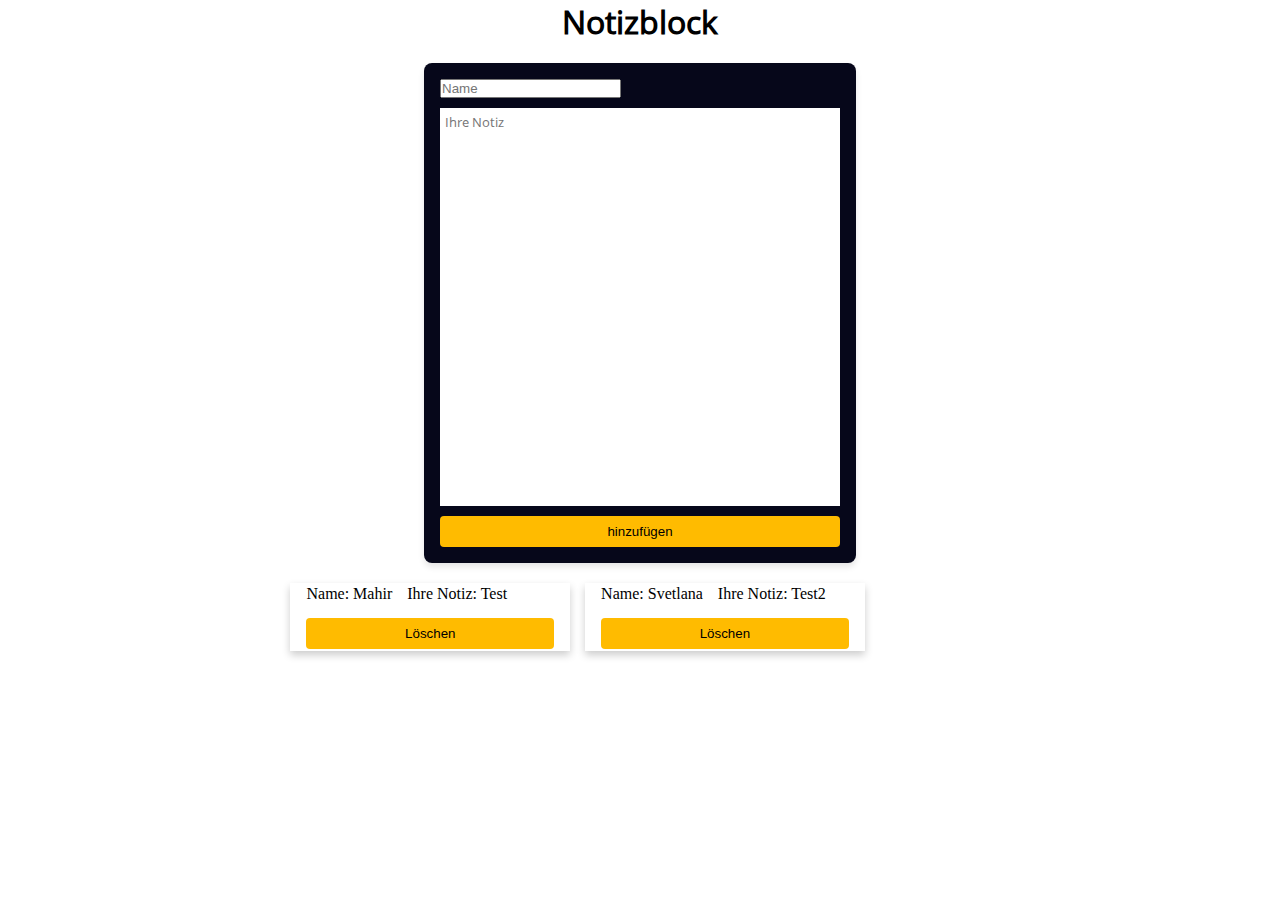
==== index.html @ 652a1533 "Container entfernt" ====
<!DOCTYPE html>
<html lang="en">
<head>
    <meta charset="UTF-8" />
    <meta name="viewport" content="width=device-width, initial-scale=1.0" />
    <link rel="stylesheet" href="styles.css" />
    <script src="script.js"></script>
    <title>Notizblock</title>
</head>
<body>
    <div data-include="templates/header.html"></div>

    <div class="card textarea">
        <input placeholder="Name" id="name" rows="2" cols="30" />
        <textarea
            class="input-box-title"
            oninput="autoResizeTextarea(this)"
            placeholder="Ihre Notiz"
            id="note"
            rows="25"
            cols="300"
        ></textarea>
        <button type="submit" onclick="addYourNotes()">hinzufügen</button>
    </div>

    <div id="content" class="note"></div>
</body>
</html>
---- styles.css ----
* {
    margin: 0;
    padding: 0;
    box-sizing: border-box;
}
body {
    display: flex;
    flex-direction: column;
    align-items: center;
}
@font-face {
    font-family: "OpenSans";
    font-style: normal;
    font-weight: 300;
    src: url(./open-sans/OpenSans-Regular.ttf);
}

h1 {
    font-family: "OpenSans";
    display: flex;
    justify-content: center;
}

textarea {
    width: 100%;
    border: none;
    outline: none;
    resize: none;
    box-sizing: border-box;
    margin-top: 10px;
}

input[type="text"],
textarea {
    font-family: "OpenSans";
    margin-bottom: 10px;
    padding: 5px;
    width: 400px;
}

.card {
    display: flex;
    flex-direction: column;
    align-items: flex-start;
    height: 500px;

    background-color: #06071a;
    box-shadow: 0 4px 6px rgba(2, 0, 0, 0.1);
    border-radius: 8px;
    padding: 16px;
    max-width: 500px;
    margin: 20px;
}

button {
    display: flex;
    justify-content: center;
    align-items: center;
    width: 100%;
    background-color: #ffbb00;
    color: #000;
    border: none;
    padding: 8px 16px;
    cursor: pointer;
    border-radius: 4px;
}

button:hover {
    background-color: #ffcc40;
}

.cardNote {
    box-shadow: 0 4px 8px 0 rgba(0,0,0,0.2);
    transition: 0.3s;
    width: 40%;
    display: flex;
    flex-wrap: wrap;
    gap: 15px;
  }
  
  .cardNote:hover {
    box-shadow: 0 8px 16px 0 rgba(0,0,0,0.2);
  }
  
  .container {
    padding: 2px 16px;
  }

  .note {
    display: flex;
    gap: 15px;
}
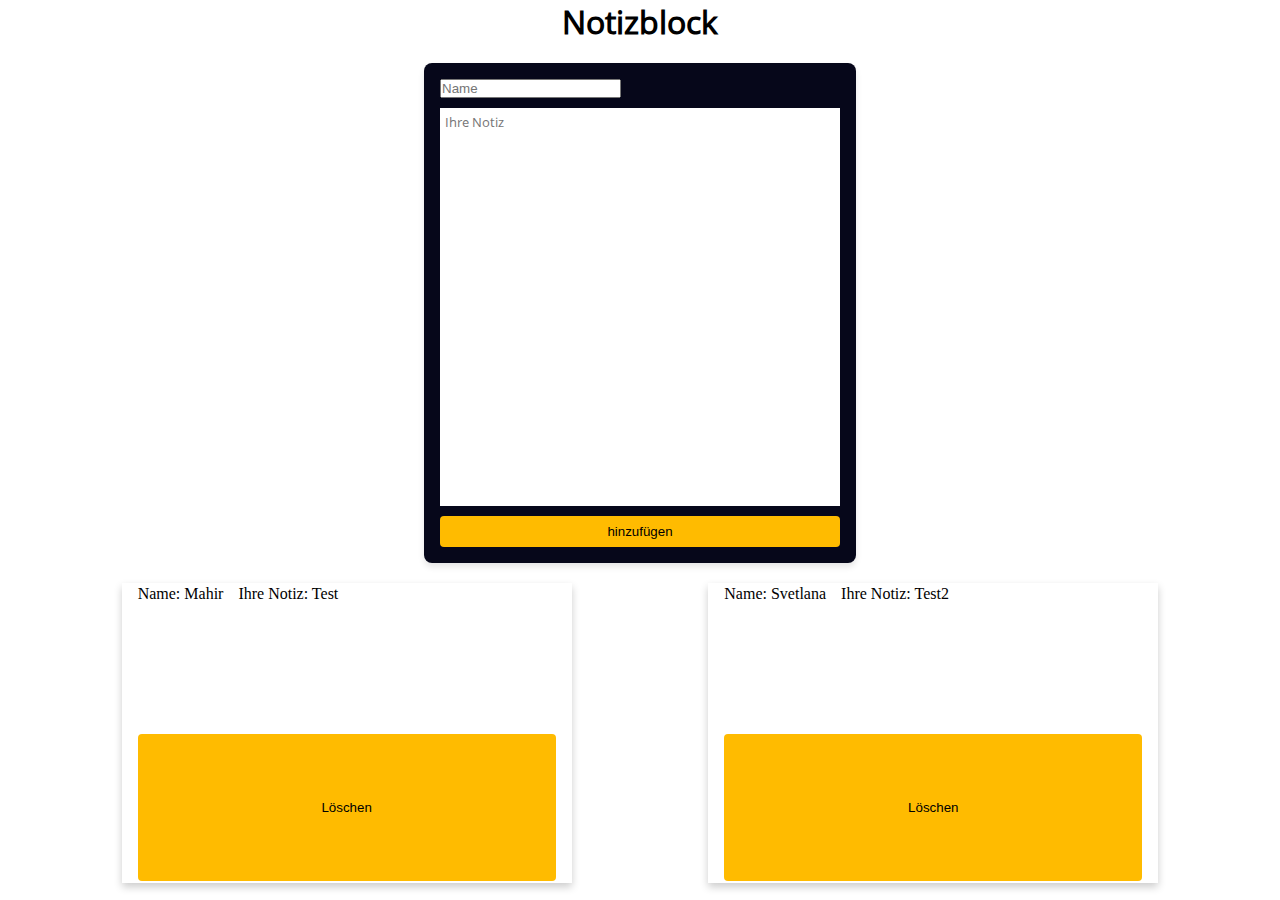
==== commit 7171209e: "mediaQuerie" ====
--- a/index.html
+++ b/index.html
@@ -1,28 +1,34 @@
 <!DOCTYPE html>
 <html lang="en">
-<head>
-    <meta charset="UTF-8" />
-    <meta name="viewport" content="width=device-width, initial-scale=1.0" />
-    <link rel="stylesheet" href="styles.css" />
-    <script src="script.js"></script>
-    <title>Notizblock</title>
-</head>
-<body>
-    <div data-include="templates/header.html"></div>
-
-    <div class="card textarea">
-        <input placeholder="Name" id="name" rows="2" cols="30" />
-        <textarea
-            class="input-box-title"
-            oninput="autoResizeTextarea(this)"
-            placeholder="Ihre Notiz"
-            id="note"
-            rows="25"
-            cols="300"
-        ></textarea>
-        <button type="submit" onclick="addYourNotes()">hinzufügen</button>
-    </div>
-
-    <div id="content" class="note"></div>
-</body>
+    <head>
+        <meta charset="UTF-8" />
+        <meta name="viewport" content="width=device-width, initial-scale=1.0" />
+        <link rel="stylesheet" href="styles.css" />
+        <script src="script.js"></script>
+        <title>Notizblock</title>
+    </head>
+    <body>
+        <nav>
+            <div data-include="templates/header.html"></div>
+        </nav>
+        <section class="cardDiv">
+            <div class="card textarea">
+                <input placeholder="Name" id="name" rows="2" cols="30" />
+                <textarea
+                    class="input-box-title"
+                    oninput="autoResizeTextarea(this)"
+                    placeholder="Ihre Notiz"
+                    id="note"
+                    rows="25"
+                    cols="300"
+                ></textarea>
+                <button type="submit" onclick="addYourNotes()">
+                    hinzufügen
+                </button>
+            </div>
+        </section>
+        <section>
+            <div id="content" class="note"></div>
+        </section>
+    </body>
 </html>
--- a/styles.css
+++ b/styles.css
@@ -3,7 +3,7 @@
     padding: 0;
     box-sizing: border-box;
 }
-body {
+.cardDiv {
     display: flex;
     flex-direction: column;
     align-items: center;
@@ -70,23 +70,55 @@
 }
 
 .cardNote {
-    box-shadow: 0 4px 8px 0 rgba(0,0,0,0.2);
+    box-shadow: 0 4px 8px 0 rgba(0, 0, 0, 0.2);
     transition: 0.3s;
-    width: 40%;
+    width: 450px;
+    height: 300px;
     display: flex;
     flex-wrap: wrap;
     gap: 15px;
-  }
-  
-  .cardNote:hover {
-    box-shadow: 0 8px 16px 0 rgba(0,0,0,0.2);
-  }
-  
-  .container {
+}
+
+.cardNote:hover {
+    box-shadow: 0 8px 16px 0 rgba(0, 0, 0, 0.2);
+}
+
+.container {
     padding: 2px 16px;
-  }
+}
 
-  .note {
+.note {
     display: flex;
+    flex-wrap: wrap;
+    align-items: center;
+    justify-content: space-evenly;
     gap: 15px;
-}+}
+
+.box {
+    display: flex;
+    flex-direction: column;
+    align-items: center;
+    border: 1px solid black;
+    max-width: 100%;
+    padding: 10px;
+}
+
+@media (max-width: 1020px) {
+    .note {
+        display: flex;
+        flex-wrap: wrap;
+        align-items: center;
+        justify-content: space-evenly;
+        gap: 15px;
+    }
+
+    .cardNote {
+        box-shadow: 0 4px 8px 0 rgba(0, 0, 0, 0.2);
+        transition: 0.3s;
+        width: 300px;
+        display: flex;
+        flex-wrap: wrap;
+        gap: 15px;
+    }
+}
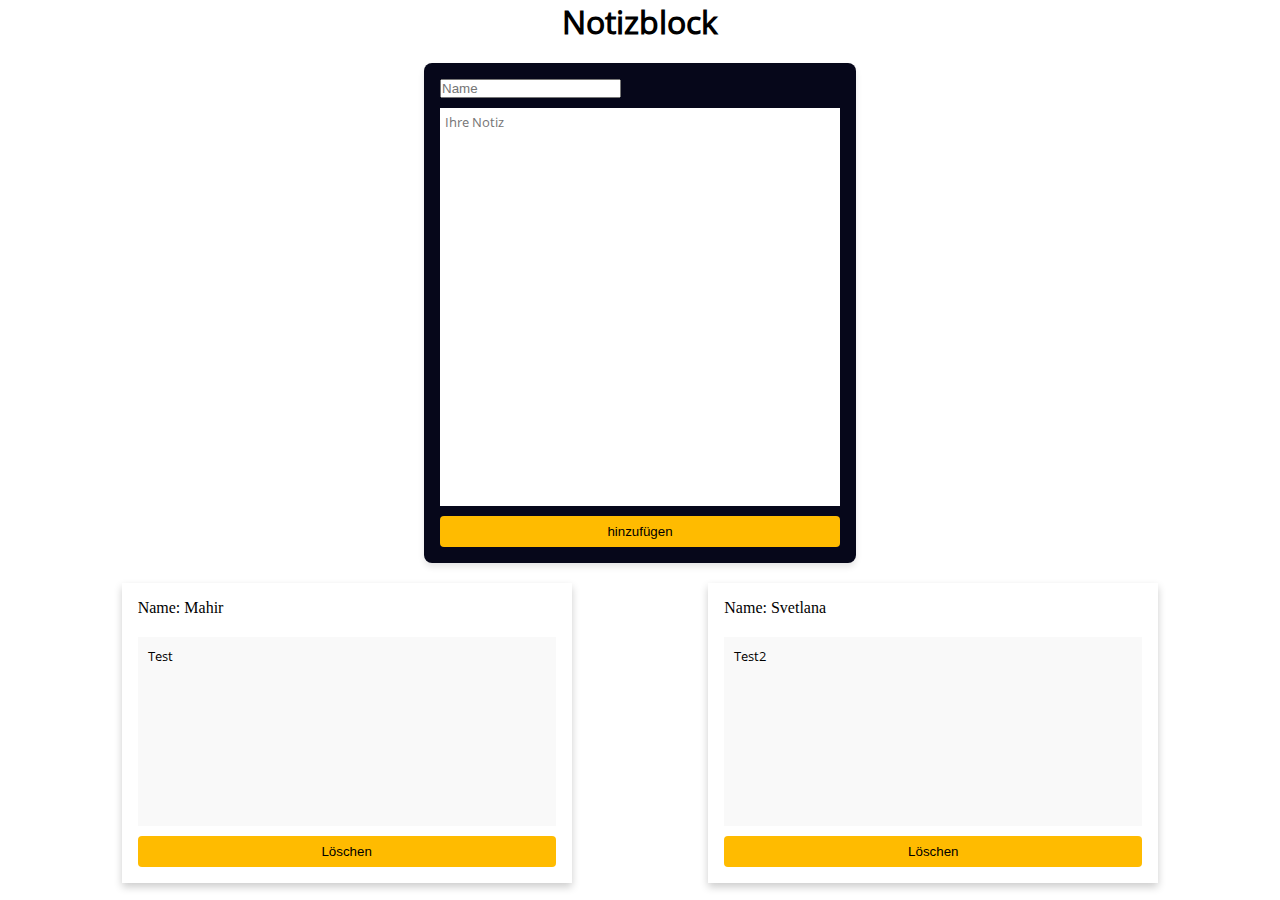
==== commit beb5d852: "favicon" ====
--- a/index.html
+++ b/index.html
@@ -3,6 +3,9 @@
     <head>
         <meta charset="UTF-8" />
         <meta name="viewport" content="width=device-width, initial-scale=1.0" />
+        <link rel="icon" href="/favicon_io/favicon.ico" type="x-icon">
+        <link rel="icon" href="/favicon_io/android-chrome-192x192.png" type="x-icon">
+        <link rel="apple" href="/favicon_io/apple-touch-icon.png" type="x-icon">
         <link rel="stylesheet" href="styles.css" />
         <script src="script.js"></script>
         <title>Notizblock</title>
--- a/styles.css
+++ b/styles.css
@@ -75,8 +75,10 @@
     width: 450px;
     height: 300px;
     display: flex;
-    flex-wrap: wrap;
-    gap: 15px;
+    flex-direction: column;
+    justify-content: space-between;
+    padding: 16px;
+    box-sizing: border-box;
 }
 
 .cardNote:hover {
@@ -84,7 +86,25 @@
 }
 
 .container {
-    padding: 2px 16px;
+    flex-grow: 1;
+    overflow: hidden;
+    display: flex;
+    flex-direction: column;
+    justify-content: space-between;
+}
+
+.container label {
+    margin-bottom: 10px;
+}
+
+.container textarea {
+    width: 100%;
+    height: 100%;
+    resize: none;
+    border: none;
+    background-color: #f9f9f9;
+    padding: 10px;
+    box-sizing: border-box;
 }
 
 .note {
@@ -95,30 +115,28 @@
     gap: 15px;
 }
 
-.box {
-    display: flex;
-    flex-direction: column;
-    align-items: center;
-    border: 1px solid black;
-    max-width: 100%;
-    padding: 10px;
-}
-
-@media (max-width: 1020px) {
-    .note {
-        display: flex;
-        flex-wrap: wrap;
-        align-items: center;
-        justify-content: space-evenly;
-        gap: 15px;
+@media screen and (max-width: 1020px) {
+    .cardNote {
+        width: 100%;
+        height: auto;
     }
 
-    .cardNote {
-        box-shadow: 0 4px 8px 0 rgba(0, 0, 0, 0.2);
-        transition: 0.3s;
-        width: 300px;
-        display: flex;
-        flex-wrap: wrap;
-        gap: 15px;
+    .container textarea {
+        height: 150px; /* Höhe des Textareas für kleinere Bildschirme anpassen */
     }
-}
+
+    input[type="text"],
+    textarea {
+        width: 100%; /* Breite für kleinere Bildschirme anpassen */
+    }
+
+    .card {
+        width: 100%;
+        max-width: 100%;
+        margin: 10px;
+    }
+
+    button {
+        width: 100%;
+    }
+}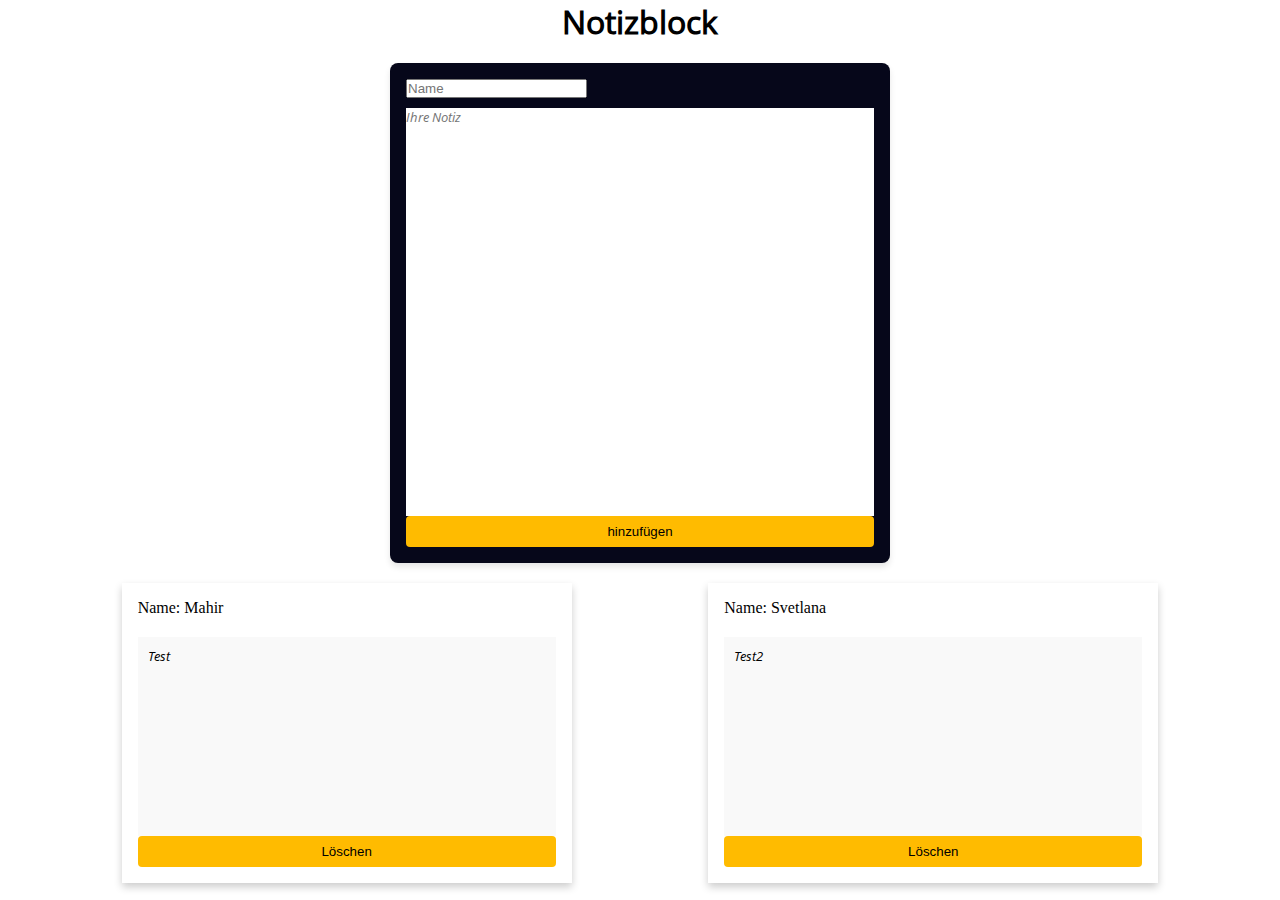
==== commit 724ef485: "favicon korrektur" ====
--- a/index.html
+++ b/index.html
@@ -3,9 +3,9 @@
     <head>
         <meta charset="UTF-8" />
         <meta name="viewport" content="width=device-width, initial-scale=1.0" />
-        <link rel="icon" href="/favicon_io/favicon.ico" type="x-icon">
-        <link rel="icon" href="/favicon_io/android-chrome-192x192.png" type="x-icon">
-        <link rel="apple" href="/favicon_io/apple-touch-icon.png" type="x-icon">
+        <link rel="icon" href="./favicon_io/favicon.ico" type="x-icon">
+        <link rel="icon" href="./favicon_io/android-chrome-192x192.png" type="x-icon">
+        <link rel="apple" href="./favicon_io/apple-touch-icon.png" type="x-icon">
         <link rel="stylesheet" href="styles.css" />
         <script src="script.js"></script>
         <title>Notizblock</title>
--- a/styles.css
+++ b/styles.css
@@ -8,34 +8,28 @@
     flex-direction: column;
     align-items: center;
 }
+
 @font-face {
-    font-family: "OpenSans";
+    font-family: "openSansItalic";
     font-style: normal;
     font-weight: 300;
-    src: url(./open-sans/OpenSans-Regular.ttf);
+    src: url(./open-sans/OpenSans-Italic.ttf);
 }
 
 h1 {
-    font-family: "OpenSans";
+    font-family: "openSansItalic";
     display: flex;
     justify-content: center;
 }
 
 textarea {
+    font-family: "openSansItalic";
     width: 100%;
     border: none;
     outline: none;
     resize: none;
     box-sizing: border-box;
     margin-top: 10px;
-}
-
-input[type="text"],
-textarea {
-    font-family: "OpenSans";
-    margin-bottom: 10px;
-    padding: 5px;
-    width: 400px;
 }
 
 .card {
@@ -98,6 +92,7 @@
 }
 
 .container textarea {
+    font-family: "openSansItalic";
     width: 100%;
     height: 100%;
     resize: none;
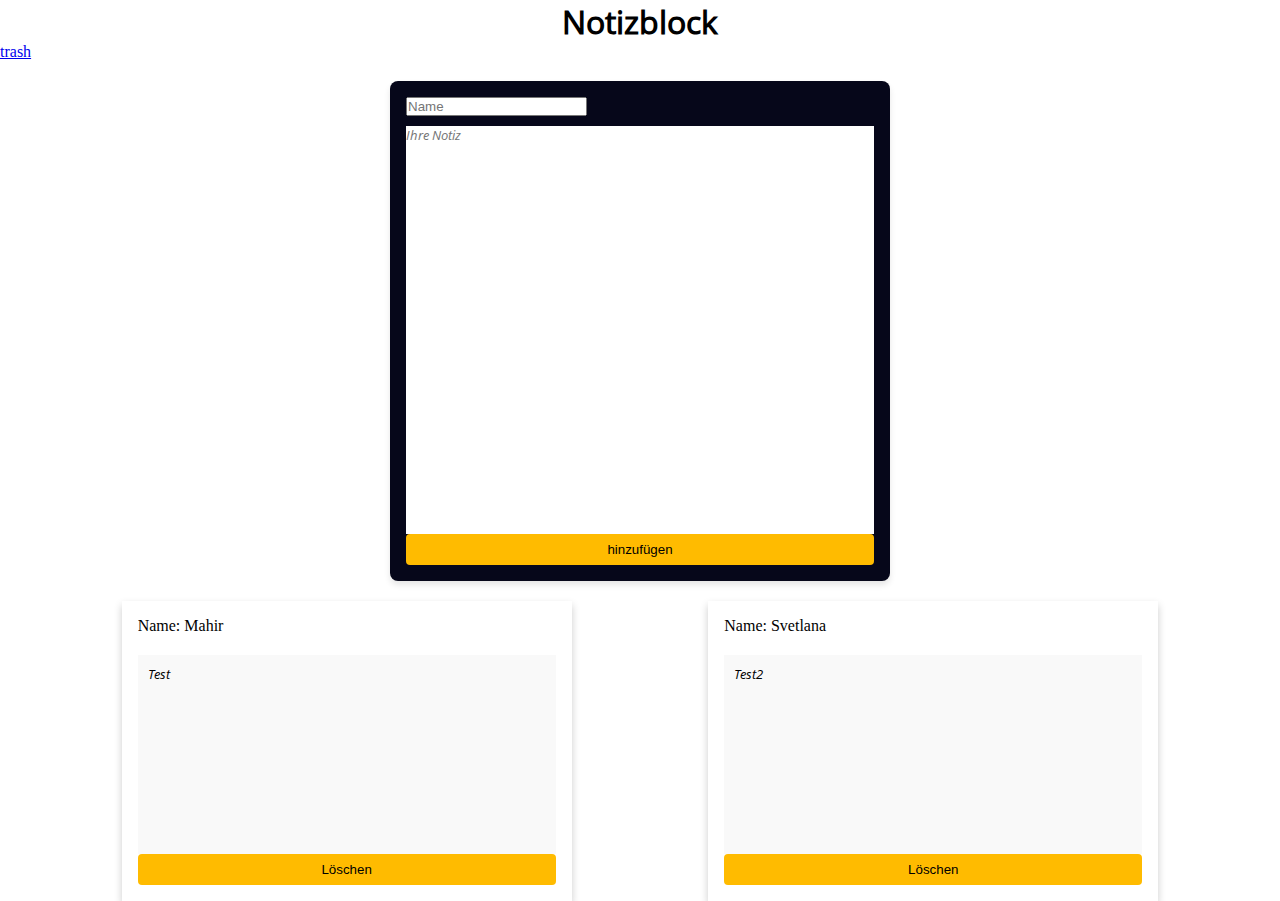
==== commit a8c970a7: "trash" ====
--- a/index.html
+++ b/index.html
@@ -13,6 +13,7 @@
     <body>
         <nav>
             <div data-include="templates/header.html"></div>
+            <a href="./trash.html">trash</a>
         </nav>
         <section class="cardDiv">
             <div class="card textarea">
--- a/styles.css
+++ b/styles.css
@@ -110,6 +110,16 @@
     gap: 15px;
 }
 
+.trash-button {
+    width: 150px;
+    height: auto;
+    background-color: #ff0000; /* Rote Hintergrundfarbe */
+    color: #ffffff; /* Weiße Textfarbe */
+    border: none;
+    padding: 5px 10px;
+    cursor: pointer;
+  }
+
 @media screen and (max-width: 1020px) {
     .cardNote {
         width: 100%;
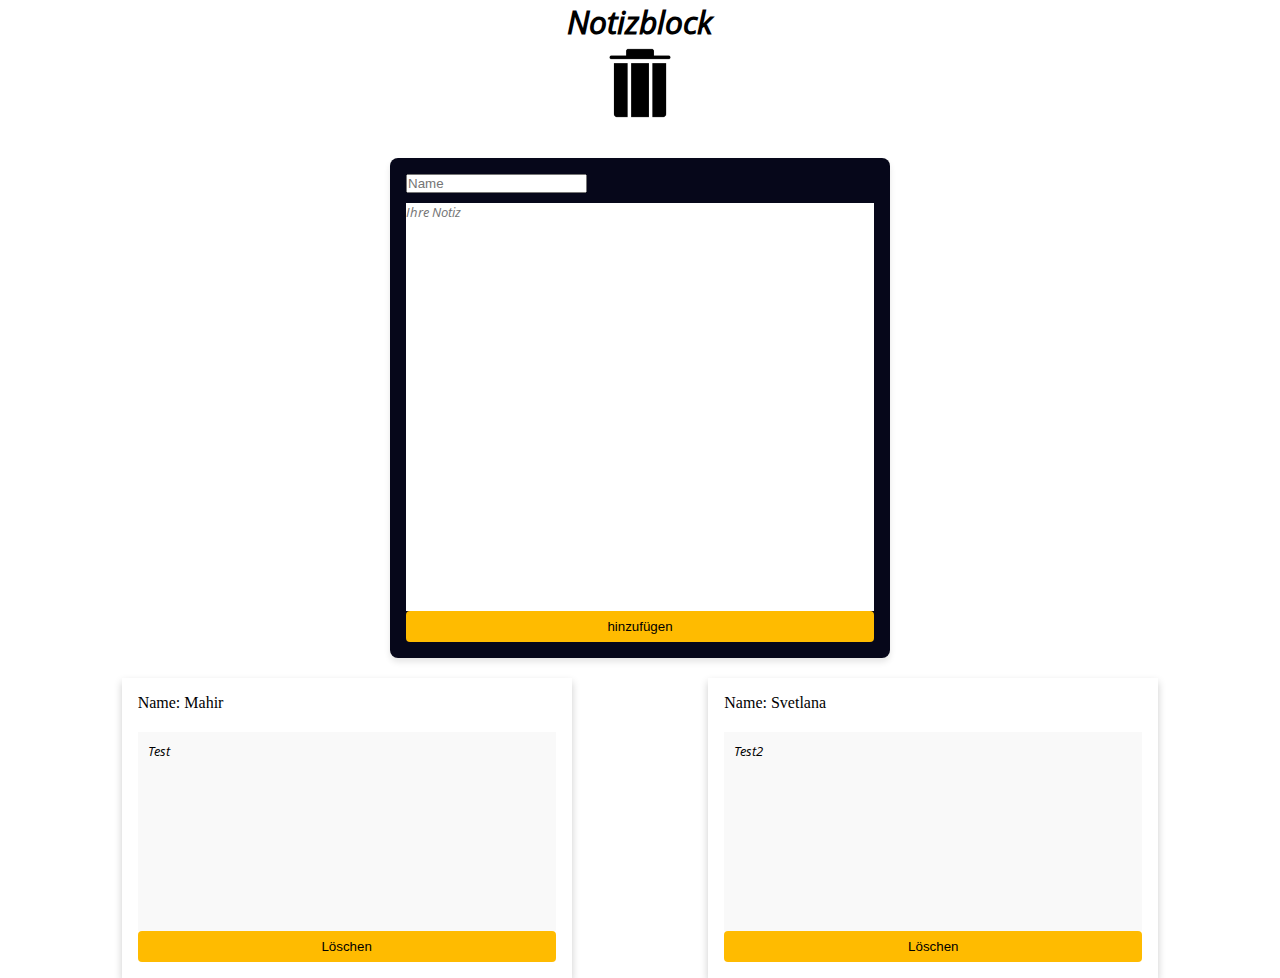
==== commit b0f9296d: "zweite seite einbinden" ====
--- a/index.html
+++ b/index.html
@@ -3,18 +3,23 @@
     <head>
         <meta charset="UTF-8" />
         <meta name="viewport" content="width=device-width, initial-scale=1.0" />
-        <link rel="icon" href="./favicon_io/favicon.ico" type="x-icon">
-        <link rel="icon" href="./favicon_io/android-chrome-192x192.png" type="x-icon">
-        <link rel="apple" href="./favicon_io/apple-touch-icon.png" type="x-icon">
+        <link rel="icon" href="./favicon_io/favicon.ico" type="x-icon" />
+        <link
+            rel="icon"
+            href="./favicon_io/android-chrome-192x192.png"
+            type="x-icon"
+        />
+        <link
+            rel="apple"
+            href="./favicon_io/apple-touch-icon.png"
+            type="x-icon"
+        />
         <link rel="stylesheet" href="styles.css" />
         <script src="script.js"></script>
         <title>Notizblock</title>
     </head>
     <body>
-        <nav>
-            <div data-include="templates/header.html"></div>
-            <a href="./trash.html">trash</a>
-        </nav>
+        <include-html src="./templates/header.html"></include-html>
         <section class="cardDiv">
             <div class="card textarea">
                 <input placeholder="Name" id="name" rows="2" cols="30" />
--- a/styles.css
+++ b/styles.css
@@ -7,6 +7,13 @@
     display: flex;
     flex-direction: column;
     align-items: center;
+}
+
+nav{
+    display: flex;
+    justify-content: center;
+    flex-direction: column;
+    padding-bottom: 15px;
 }
 
 @font-face {
@@ -118,7 +125,19 @@
     border: none;
     padding: 5px 10px;
     cursor: pointer;
-  }
+}
+
+.trash {
+    display: flex;
+    justify-content: center;
+}
+
+img{
+    display: flex;
+    justify-content: center;
+    width: 80px;
+    height: auto;
+}
 
 @media screen and (max-width: 1020px) {
     .cardNote {
@@ -144,4 +163,4 @@
     button {
         width: 100%;
     }
-}+}
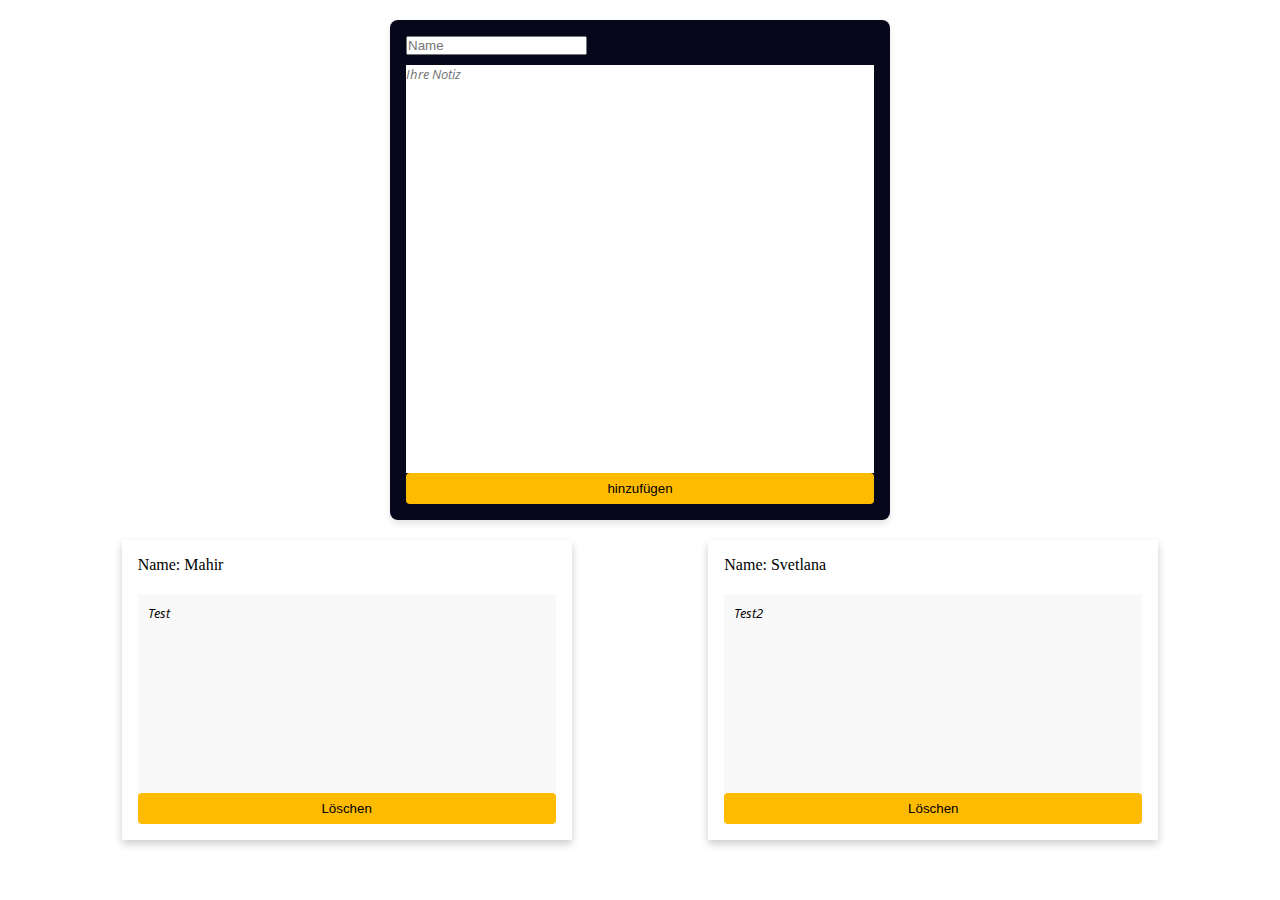
==== commit 48be14c4: "templates" ====
--- a/index.html
+++ b/index.html
@@ -18,8 +18,8 @@
         <script src="script.js"></script>
         <title>Notizblock</title>
     </head>
-    <body>
-        <include-html src="./templates/header.html"></include-html>
+    <body onload="includeHTML()">
+        <div w3-include-html="templates/header.html"></div>
         <section class="cardDiv">
             <div class="card textarea">
                 <input placeholder="Name" id="name" rows="2" cols="30" />
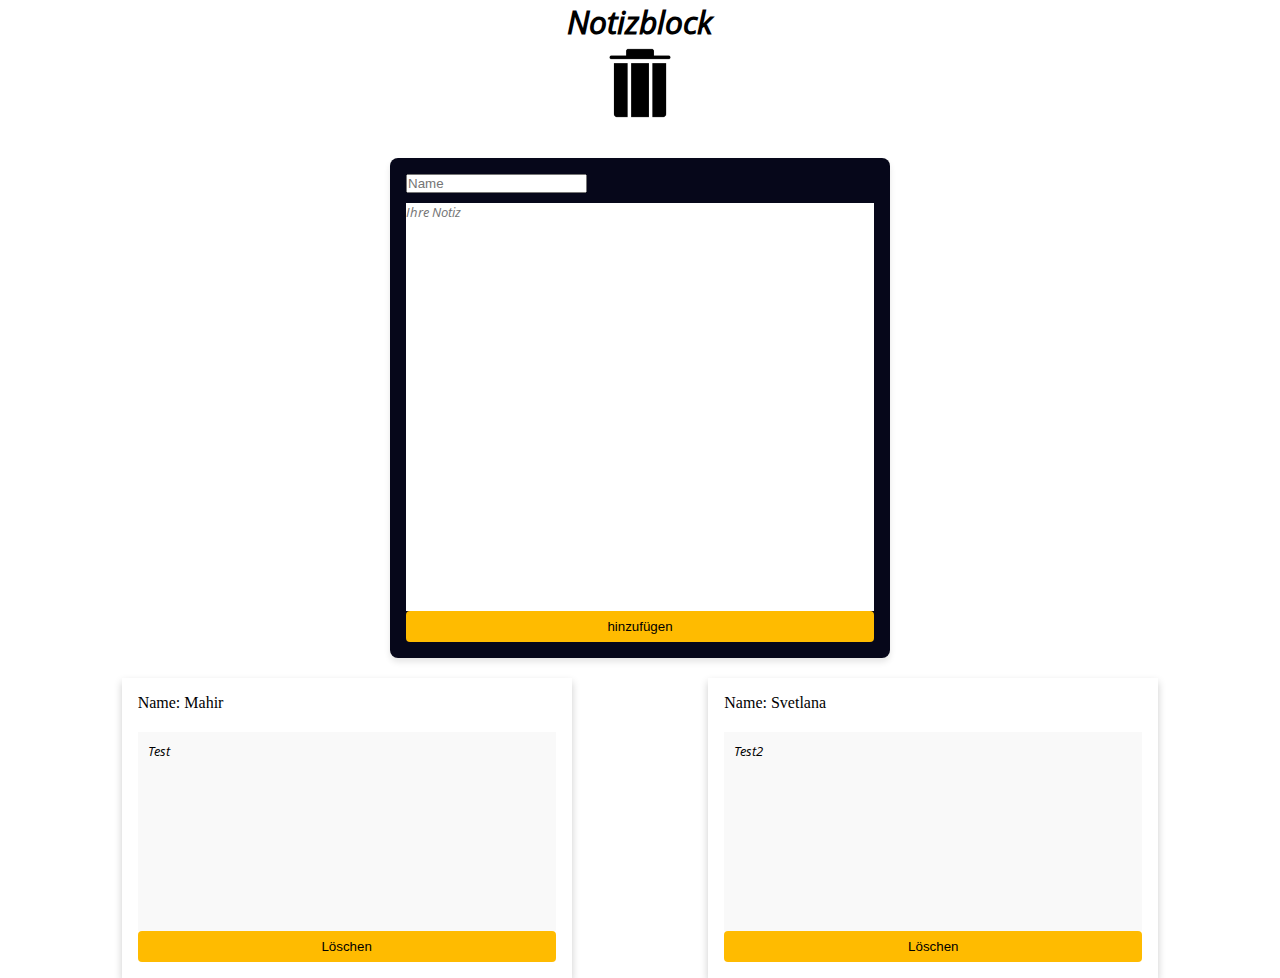
==== commit 26d92150: "templates" ====
--- a/index.html
+++ b/index.html
@@ -18,8 +18,8 @@
         <script src="script.js"></script>
         <title>Notizblock</title>
     </head>
-    <body onload="includeHTML()">
-        <div w3-include-html="templates/header.html"></div>
+    <body>
+        <include-html src="./templates/header.html"></include-html>
         <section class="cardDiv">
             <div class="card textarea">
                 <input placeholder="Name" id="name" rows="2" cols="30" />
